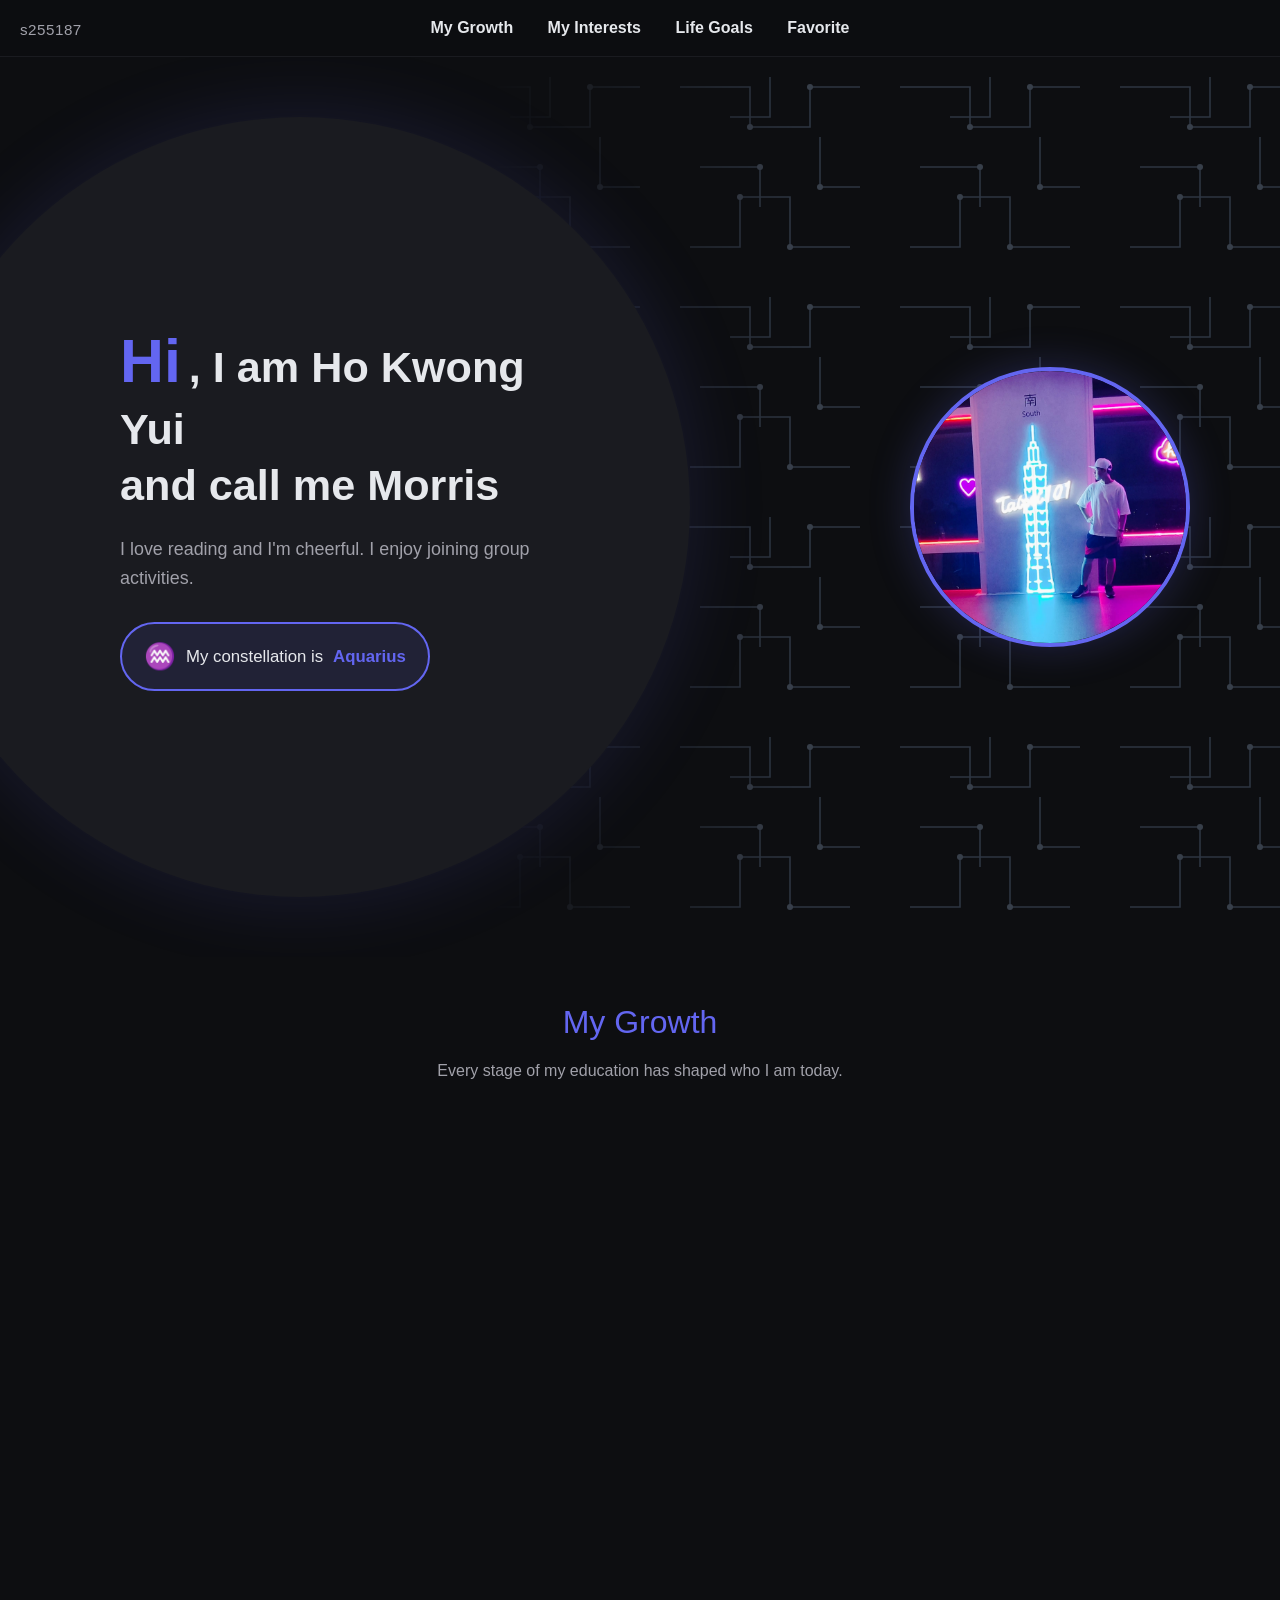
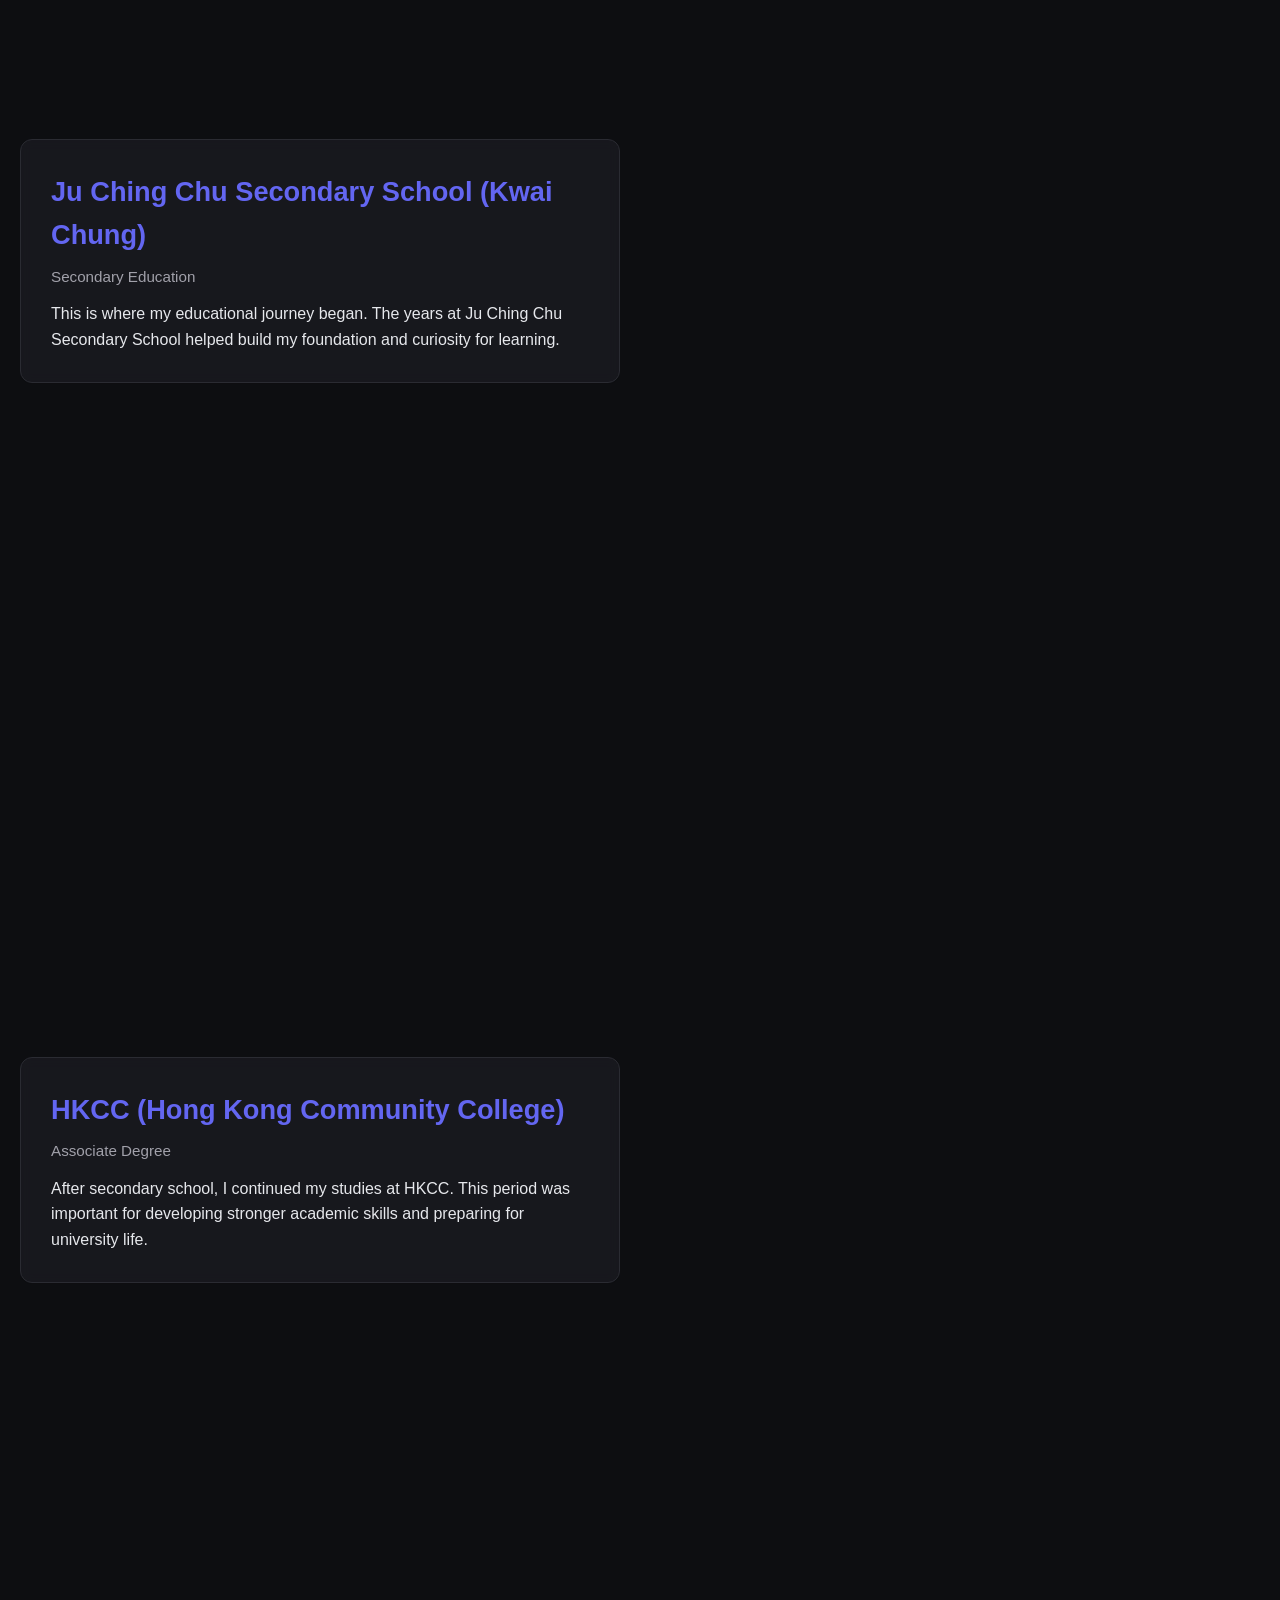
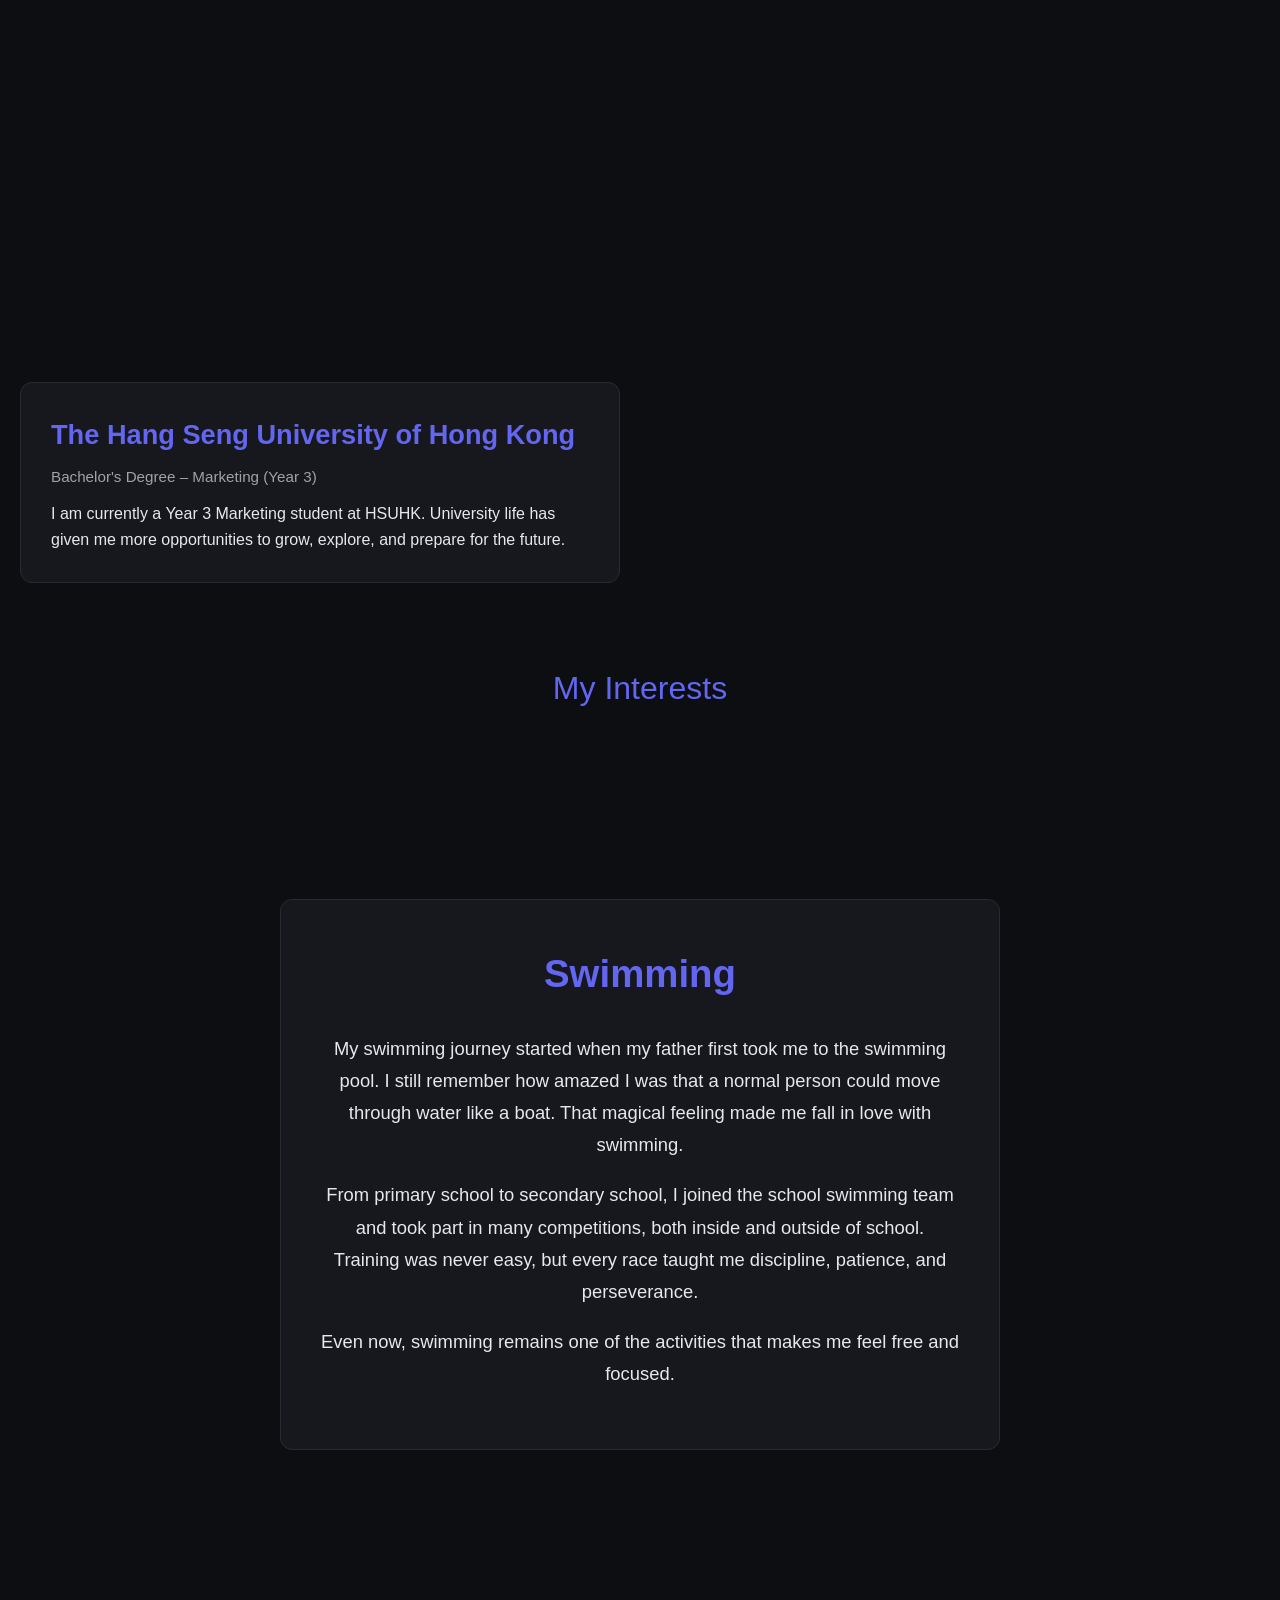
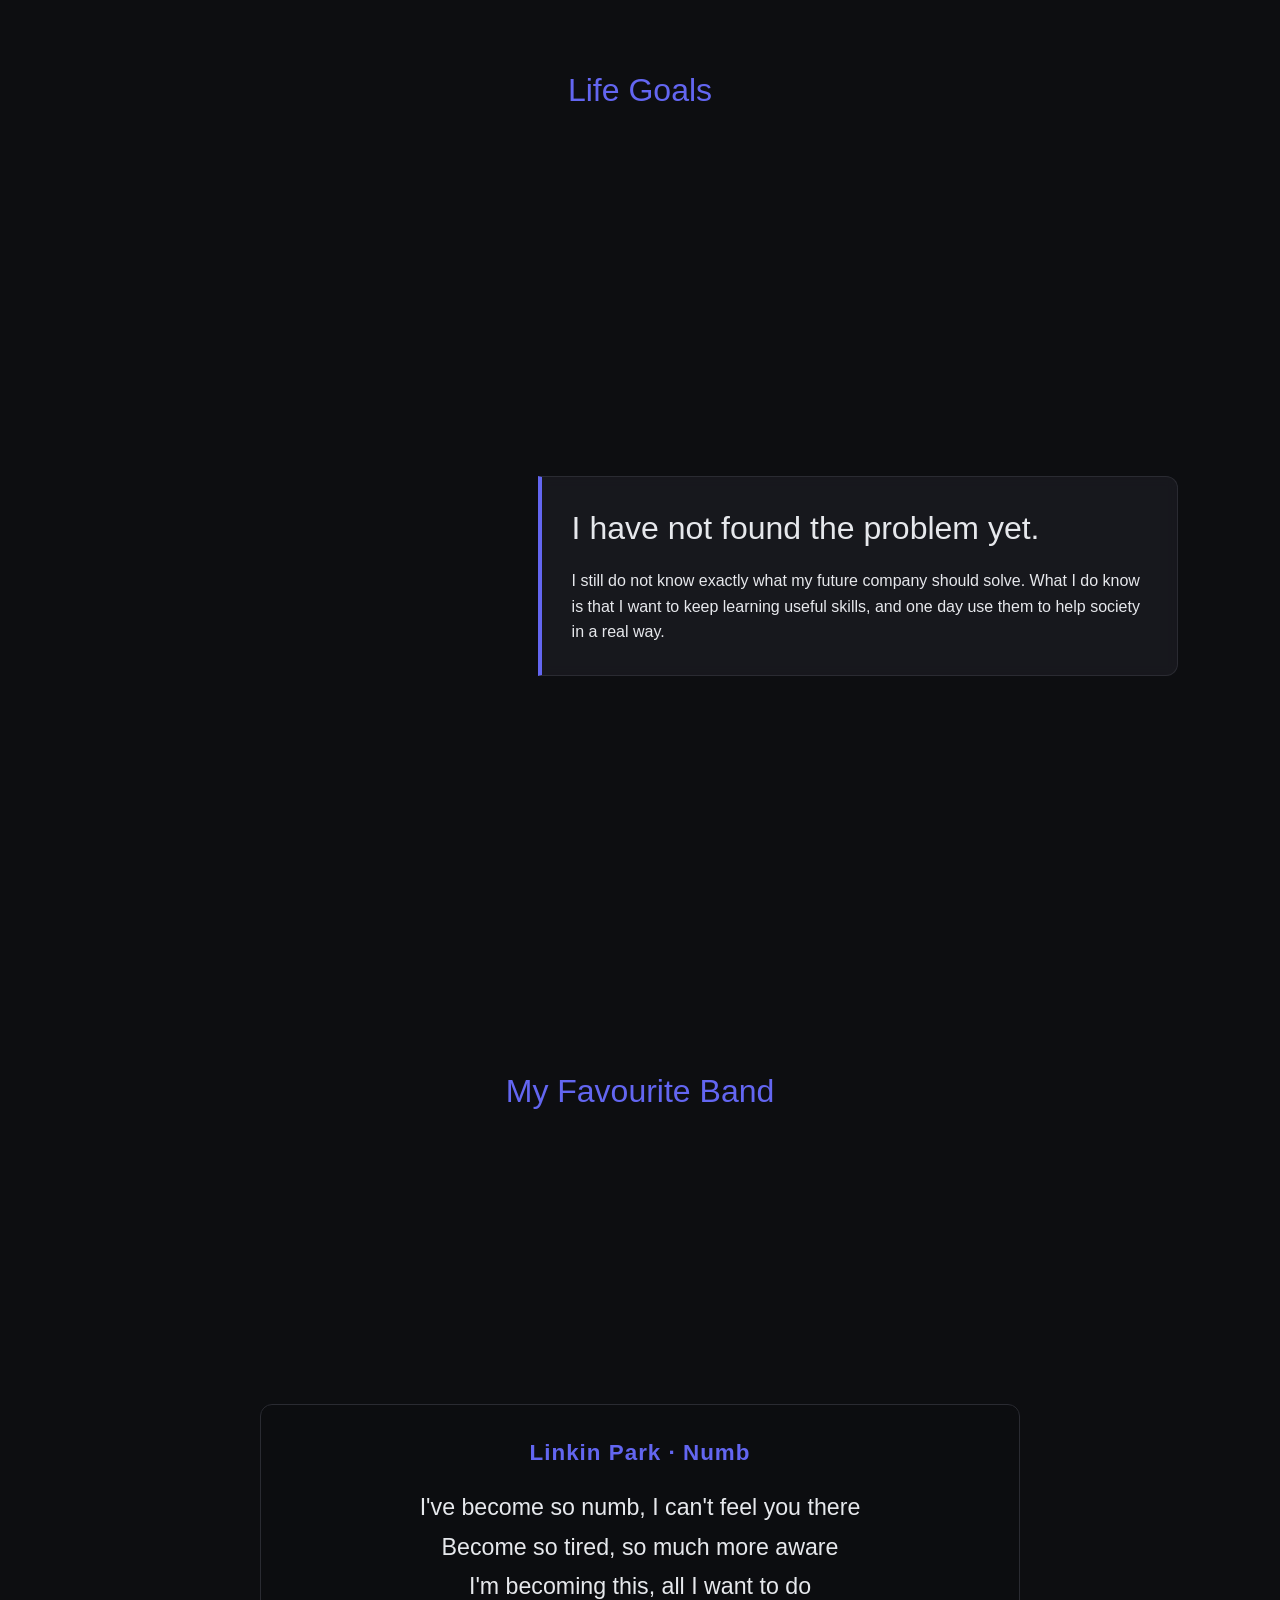
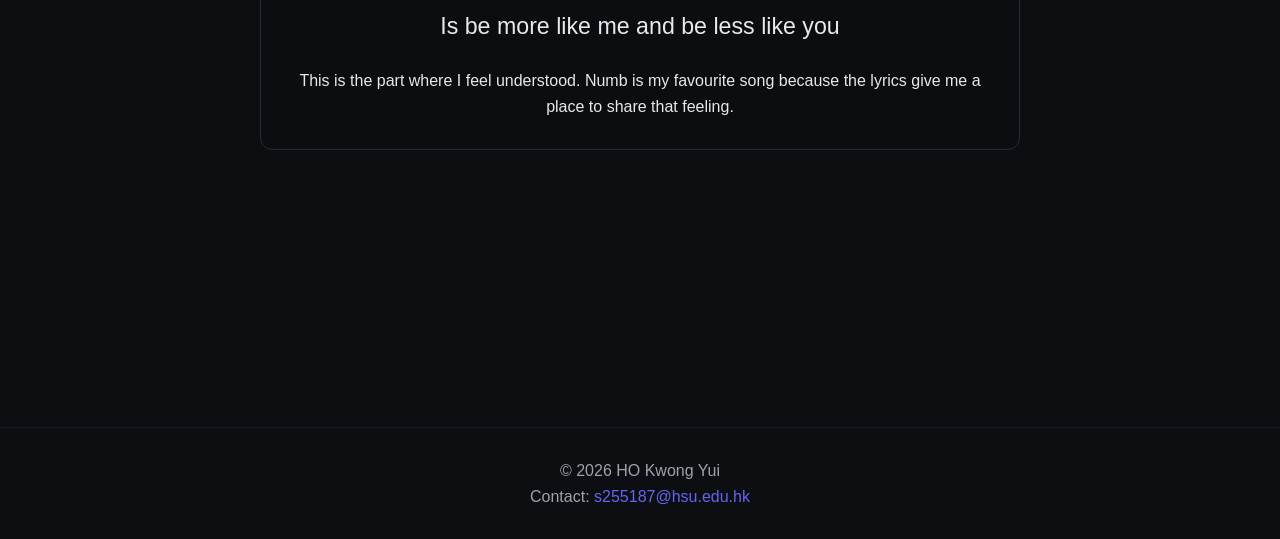
==== index.html @ 3cea28e5 "Rename s255187.html to index.html" ====
<!DOCTYPE html>
<html lang="en">
<head>
    <meta charset="UTF-8">
    <meta name="viewport" content="width=device-width, initial-scale=1.0">
    <title>HO Kwong Yui</title>
    <link rel="stylesheet" href="style.css">
</head>
<body>

    <div class="student-id">s255187</div>

    <nav>
        <a href="#growth">My Growth</a>
        <a href="#interests">My Interests</a>
        <a href="#goals">Life Goals</a>
        <a href="#band">Favorite</a>
    </nav>

    <div class="hero">
        <div class="hero-container">
            <div class="hero-text">
                <h1><span class="hi">Hi</span>, I am Ho Kwong Yui<br>and call me Morris</h1>
                <p class="intro">I love reading and I'm cheerful. I enjoy joining group activities.</p>
                <div class="zodiac-box">
                    <span class="zodiac-icon">♒</span>
                    My constellation is <strong>Aquarius</strong>
                </div>
            </div>
            <div class="hero-photo">
                <img src="profile.jpg" alt="Morris"
                     onerror="if(this.dataset.try!=='jpeg'){this.dataset.try='jpeg';this.src='profile.jpeg';}else{this.style.display='none';this.nextElementSibling.style.display='flex';}">
                <div class="photo-placeholder">Your Photo<br>profile.jpg</div>
            </div>
        </div>
    </div>

    <div id="growth">
        <div class="section-title">My Growth</div>
        <div class="intro">Every stage of my education has shaped who I am today.</div>

        <div class="timeline-item">
            <div class="bg-image" style="background-image: url('secondary.jpg');"></div>
            <div class="content">
                <h3>Ju Ching Chu Secondary School (Kwai Chung)</h3>
                <div class="year">Secondary Education</div>
                <p>This is where my educational journey began. The years at Ju Ching Chu Secondary School helped build my foundation and curiosity for learning.</p>
            </div>
        </div>

        <div class="timeline-item">
            <div class="bg-image" style="background-image: url('hkcc.jpg');"></div>
            <div class="content">
                <h3>HKCC (Hong Kong Community College)</h3>
                <div class="year">Associate Degree</div>
                <p>After secondary school, I continued my studies at HKCC. This period was important for developing stronger academic skills and preparing for university life.</p>
            </div>
        </div>

        <div class="timeline-item">
            <div class="bg-image" style="background-image: url('hsuhk.jpg');"></div>
            <div class="content">
                <h3>The Hang Seng University of Hong Kong</h3>
                <div class="year">Bachelor's Degree – Marketing (Year 3)</div>
                <p>I am currently a Year 3 Marketing student at HSUHK. University life has given me more opportunities to grow, explore, and prepare for the future.</p>
            </div>
        </div>
    </div>

    <div id="interests">
        <div class="section-title">My Interests</div>
        <div class="timeline-item">
            <div class="bg-image" style="background-image: url('swimming.jpg');"></div>
            <div class="content">
                <h3>Swimming</h3>
                <p>My swimming journey started when my father first took me to the swimming pool. I still remember how amazed I was that a normal person could move through water like a boat. That magical feeling made me fall in love with swimming.</p>
                <p>From primary school to secondary school, I joined the school swimming team and took part in many competitions, both inside and outside of school. Training was never easy, but every race taught me discipline, patience, and perseverance.</p>
                <p>Even now, swimming remains one of the activities that makes me feel free and focused.</p>
            </div>
        </div>
    </div>

    <div id="goals">
        <div class="section-title">Life Goals</div>
        <div class="timeline-item">
            <div class="bg-image" style="background-image: url('lifegoal.jpg');"></div>
            <div class="content goal-content">
                <p class="goal-line">I have not found the problem yet.</p>
                <p>I still do not know exactly what my future company should solve. What I do know is that I want to keep learning useful skills, and one day use them to help society in a real way.</p>
            </div>
        </div>
    </div>

    <div id="band">
        <div class="section-title">My Favourite Band</div>
        <div class="timeline-item">
            <div class="bg-image" style="background-image: url('band.jpg');"></div>
            <div class="content band-content">
                <h3>Linkin Park · Numb</h3>
                <blockquote>
                    I've become so numb, I can't feel you there<br>
                    Become so tired, so much more aware<br>
                    I'm becoming this, all I want to do<br>
                    Is be more like me and be less like you
                </blockquote>
                <p>This is the part where I feel understood. Numb is my favourite song because the lyrics give me a place to share that feeling.</p>
            </div>
        </div>
    </div>

    <footer>
        <p>© 2026 HO Kwong Yui</p>
        <p>Contact: <a href="mailto:s255187@hsu.edu.hk">s255187@hsu.edu.hk</a></p>
    </footer>

    <script>
        const items = document.querySelectorAll('.timeline-item');
        const sections = document.querySelectorAll('#growth, #interests, #goals, #band');
        const links = document.querySelectorAll('nav a');

        function updateBackgrounds() {
            const triggerLine = window.innerHeight * 0.75;
            items.forEach((item) => {
                const rect = item.getBoundingClientRect();
                if (rect.top < triggerLine && rect.bottom > window.innerHeight * 0.2) {
                    item.classList.add('active');
                } else {
                    item.classList.remove('active');
                }
            });

            let current = '';
            sections.forEach((section) => {
                const rect = section.getBoundingClientRect();
                if (rect.top <= 120 && rect.bottom > 120) {
                    current = section.id;
                }
            });
            links.forEach((link) => {
                link.classList.toggle('active', link.getAttribute('href') === '#' + current);
            });
        }

        window.addEventListener('scroll', updateBackgrounds);
        window.addEventListener('load', updateBackgrounds);
        updateBackgrounds();
    </script>

</body>
</html>
---- style.css ----
* {
    margin: 0;
    padding: 0;
    box-sizing: border-box;
}

body {
    font-family: Arial, sans-serif;
    background-color: #0D0E11;
    color: #E6E8EC;
    line-height: 1.6;
}

.student-id {
    position: fixed;
    top: 18px;
    left: 20px;
    font-size: 0.95rem;
    color: #A1A1AA;
    z-index: 1100;
    font-weight: 500;
    letter-spacing: 0.5px;
}

nav {
    background-color: rgba(13, 14, 17, 0.92);
    padding: 15px 20px;
    text-align: center;
    position: sticky;
    top: 0;
    z-index: 1000;
    border-bottom: 1px solid #1A1B20;
}

nav a {
    color: #E6E8EC;
    text-decoration: none;
    margin: 0 15px;
    font-weight: bold;
    padding-bottom: 4px;
    border-bottom: 2px solid transparent;
}

nav a:hover,
nav a.active {
    color: #6366F1;
    border-bottom-color: #6366F1;
}

.hero {
    background: #0D0E11;
    min-height: 100vh;
    display: flex;
    align-items: center;
    justify-content: center;
    padding: 40px 20px;
    overflow: hidden;
    position: relative;
}

.hero::after {
    content: '';
    position: absolute;
    inset: 0;
    pointer-events: none;
    z-index: 1;
    background-image: url("data:image/svg+xml,%3Csvg xmlns='http://www.w3.org/2000/svg' width='220' height='220' viewBox='0 0 220 220'%3E%3Cg fill='none' stroke='%23475569' stroke-width='1.6'%3E%3Cpath d='M20 30 H90 V70 H150 V30 H200'/%3E%3Cpath d='M30 190 H80 V140 H130 V190 H190'/%3E%3Cpath d='M40 110 H100 V150'/%3E%3Cpath d='M160 80 V130 H200'/%3E%3Cpath d='M110 20 V60 H70'/%3E%3C/g%3E%3Cg fill='%235b677a'%3E%3Ccircle cx='90' cy='70' r='3'/%3E%3Ccircle cx='150' cy='30' r='3'/%3E%3Ccircle cx='80' cy='140' r='3'/%3E%3Ccircle cx='130' cy='190' r='3'/%3E%3Ccircle cx='160' cy='130' r='3'/%3E%3Ccircle cx='100' cy='110' r='3'/%3E%3C/g%3E%3C/svg%3E");
    background-size: 220px 220px;
    opacity: 0.55;
    mask-image: linear-gradient(90deg, transparent 0%, transparent 38%, #000 62%, #000 100%);
    -webkit-mask-image: linear-gradient(90deg, transparent 0%, transparent 38%, #000 62%, #000 100%);
}

.hero-container {
    display: flex;
    align-items: center;
    justify-content: space-between;
    max-width: 1100px;
    width: 100%;
    gap: 60px;
    position: relative;
    z-index: 2;
}

.hero-text {
    flex: 1;
    position: relative;
    padding: 60px 50px 60px 30px;
    max-width: 560px;
}

.hero-text::before {
    content: '';
    position: absolute;
    top: 50%;
    left: -180px;
    transform: translateY(-50%);
    width: 780px;
    height: 780px;
    background: #1A1B20;
    border-radius: 50%;
    z-index: -1;
    box-shadow: 0 0 80px rgba(99, 102, 241, 0.15);
}

.hero-text h1 {
    font-size: 2.7rem;
    margin-bottom: 22px;
    line-height: 1.3;
    color: #E6E8EC;
}

.hero-text h1 .hi {
    font-size: 3.8rem;
    color: #6366F1;
    display: inline-block;
    margin-right: 8px;
}

.hero-text .intro {
    font-size: 1.12rem;
    color: #A1A1AA;
    margin-bottom: 30px;
    line-height: 1.6;
    max-width: 440px;
}

.zodiac-box {
    display: inline-flex;
    align-items: center;
    gap: 10px;
    border: 2px solid #6366F1;
    padding: 12px 22px;
    border-radius: 50px;
    background: rgba(99, 102, 241, 0.1);
    font-size: 1.05rem;
}

.zodiac-box .zodiac-icon,
.zodiac-box strong {
    color: #6366F1;
}

.zodiac-box .zodiac-icon {
    font-size: 1.6rem;
}

.hero-photo {
    flex-shrink: 0;
    width: 280px;
    height: 280px;
    position: relative;
}

.hero-photo img,
.photo-placeholder {
    width: 280px;
    height: 280px;
    border-radius: 50%;
    border: 4px solid #6366F1;
    box-shadow: 0 0 40px rgba(99, 102, 241, 0.25);
}

.hero-photo img {
    object-fit: cover;
    display: block;
}

.photo-placeholder {
    display: none;
    background: #1A1B20;
    align-items: center;
    justify-content: center;
    color: #A1A1AA;
    text-align: center;
    padding: 20px;
}

#growth,
#interests,
#goals,
#band {
    background: #0D0E11;
}

.section-title {
    color: #6366F1;
    padding: 40px 20px 10px;
    text-align: center;
    font-size: 2rem;
}

#growth .intro {
    color: #A1A1AA;
    text-align: center;
    padding: 0 20px 40px;
}

.timeline-item {
    position: relative;
    height: 100vh;
    width: 100%;
    overflow: hidden;
    display: flex;
    align-items: flex-end;
}

.bg-image {
    position: absolute;
    inset: 0;
    background-size: cover;
    background-position: center;
    opacity: 0;
    transform: translateY(100%);
    transition: transform 1.1s cubic-bezier(0.25, 0.8, 0.25, 1), opacity 1.1s ease;
    z-index: 1;
}

.timeline-item.active .bg-image {
    opacity: 1;
    transform: translateY(0);
}

.content {
    position: relative;
    z-index: 2;
    background: rgba(26, 27, 32, 0.85);
    padding: 30px;
    margin: 0 20px 40px;
    border-radius: 12px;
    max-width: 600px;
    color: #E6E8EC;
    backdrop-filter: blur(6px);
    border: 1px solid #2A2B32;
}

.content h3 {
    font-size: 1.7rem;
    margin-bottom: 8px;
    color: #6366F1;
}

.content .year {
    color: #A1A1AA;
    font-size: 0.95rem;
    margin-bottom: 12px;
}

#interests .timeline-item,
#goals .timeline-item,
#band .timeline-item {
    align-items: center;
    justify-content: center;
}

#interests .content {
    text-align: center;
    max-width: 720px;
    margin: 0 auto;
    padding: 40px;
    font-size: 1.15rem;
    line-height: 1.75;
}

#interests .content h3 {
    font-size: 2.4rem;
    margin-bottom: 25px;
}

#interests .content p {
    margin-bottom: 18px;
}

.goal-content {
    text-align: left;
    max-width: 640px;
    margin: 0 8vw 0 auto;
    border-left: 4px solid #6366F1;
    border-radius: 0 12px 12px 0;
}

.goal-line {
    font-size: 2rem;
    line-height: 1.35;
    color: #E6E8EC;
    margin-bottom: 18px;
}

.band-content {
    text-align: center;
    max-width: 760px;
    margin: 0 auto;
    background: rgba(13, 14, 17, 0.72);
}

.band-content h3 {
    font-size: 1.4rem;
    letter-spacing: 1px;
}

.band-content blockquote {
    font-size: 1.45rem;
    line-height: 1.7;
    margin: 18px 0 22px;
    color: #E6E8EC;
}

footer {
    text-align: center;
    padding: 30px;
    color: #A1A1AA;
    border-top: 1px solid #1A1B20;
}

footer a {
    color: #6366F1;
    text-decoration: none;
}

@media (max-width: 768px) {
    .student-id {
        top: 12px;
        left: 12px;
        font-size: 0.85rem;
    }

    nav a {
        margin: 0 8px;
        font-size: 0.9rem;
    }

    .hero::after {
        mask-image: linear-gradient(180deg, transparent 0%, #000 45%, #000 100%);
        -webkit-mask-image: linear-gradient(180deg, transparent 0%, #000 45%, #000 100%);
    }

    .hero-container {
        flex-direction: column-reverse;
        text-align: center;
        gap: 40px;
    }

    .hero-text {
        padding: 30px 20px;
        max-width: 100%;
    }

    .hero-text::before {
        display: none;
    }

    .hero-text h1 {
        font-size: 1.9rem;
    }

    .hero-text h1 .hi {
        font-size: 2.6rem;
    }

    .hero-text .intro {
        max-width: 100%;
    }

    .hero-photo,
    .hero-photo img,
    .photo-placeholder {
        width: 220px;
        height: 220px;
    }

    #interests .content,
    .goal-content,
    .band-content {
        max-width: 90%;
        margin: 0 auto 30px;
        padding: 24px 18px;
    }

    .goal-line,
    .band-content blockquote {
        font-size: 1.15rem;
    }
}
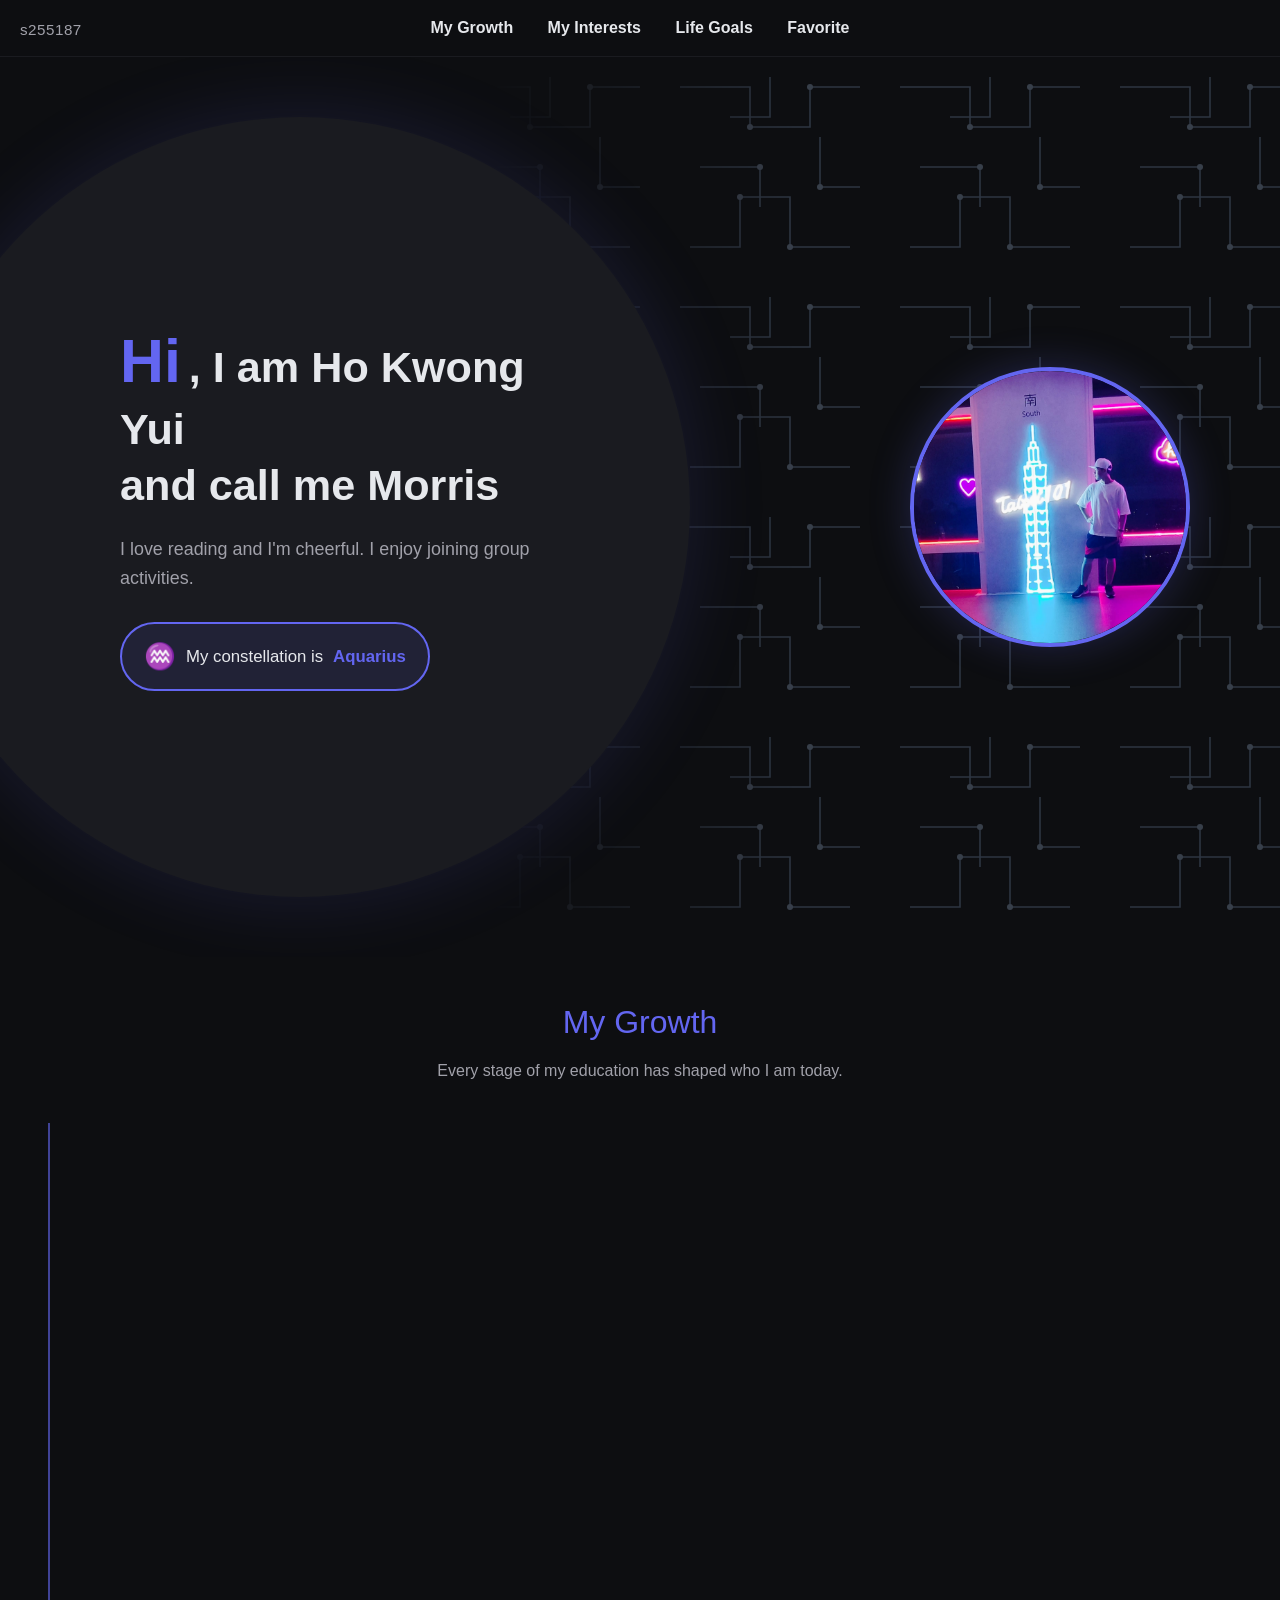
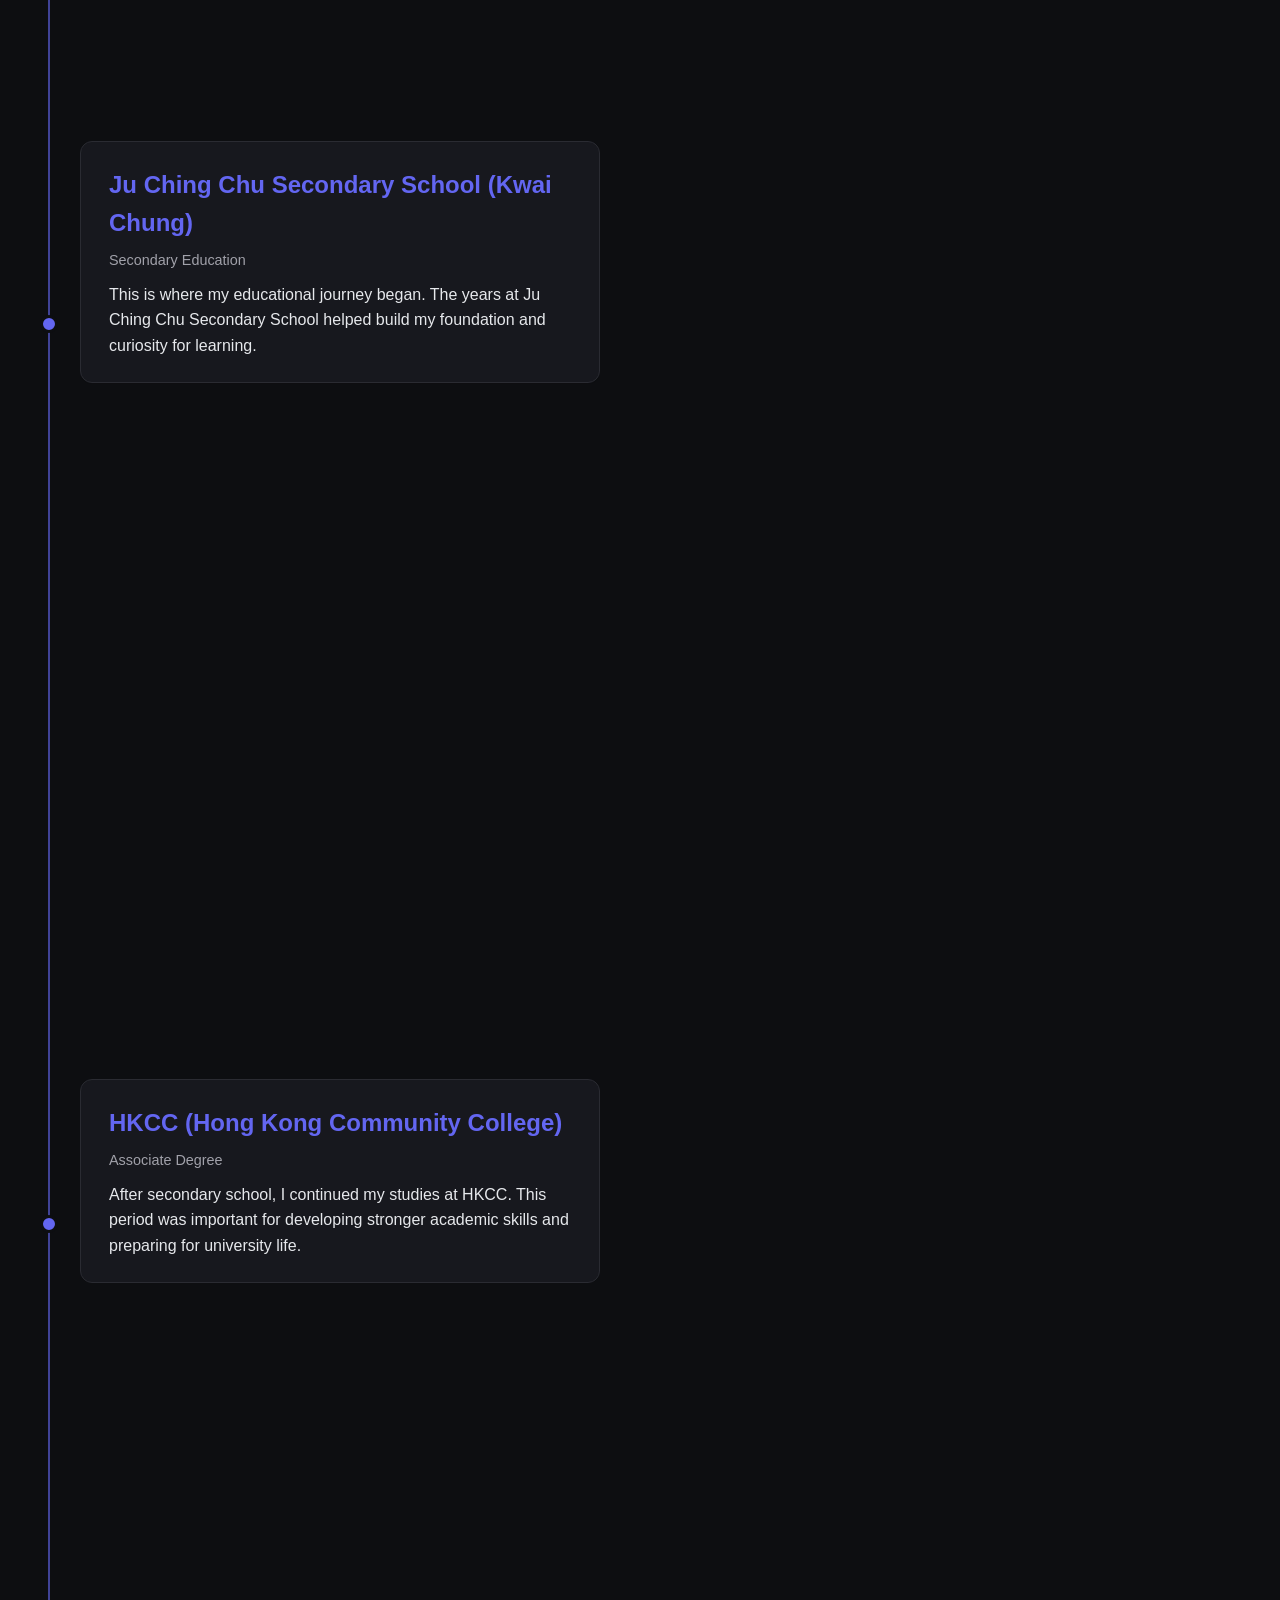
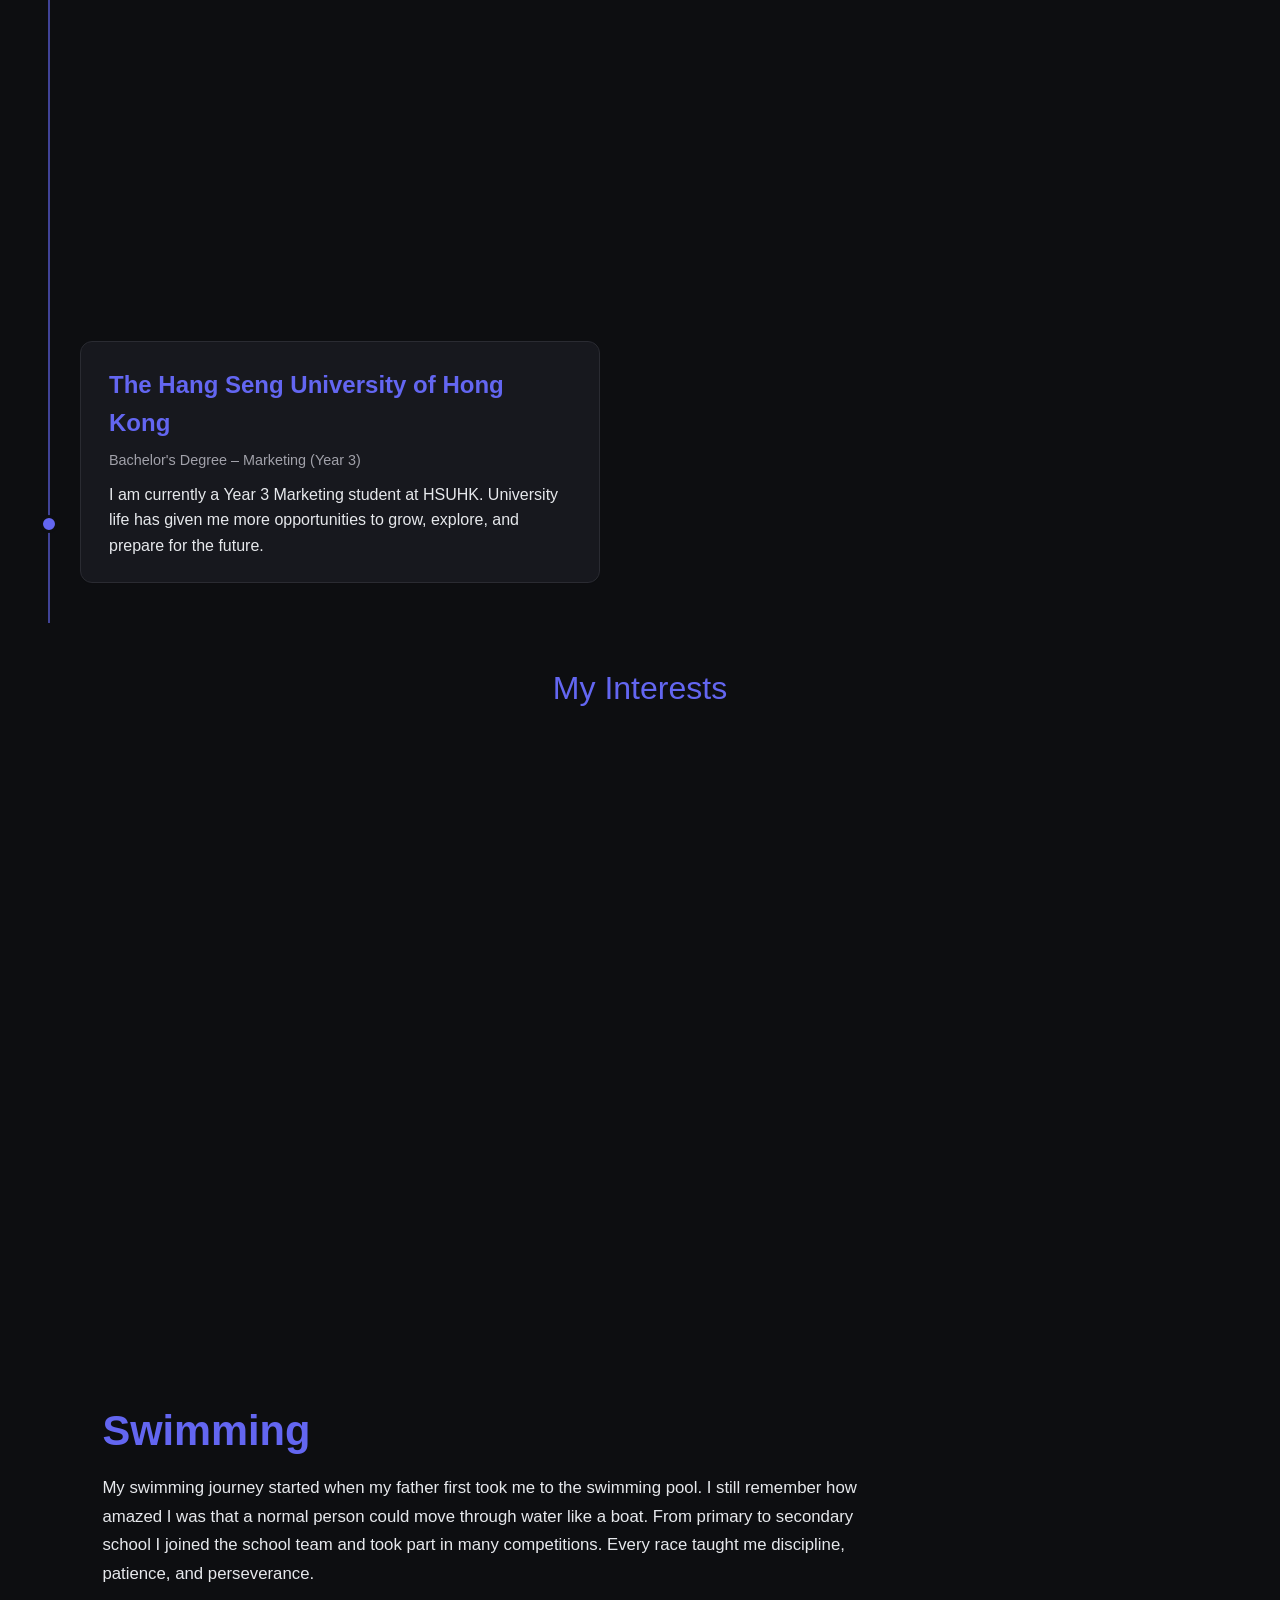
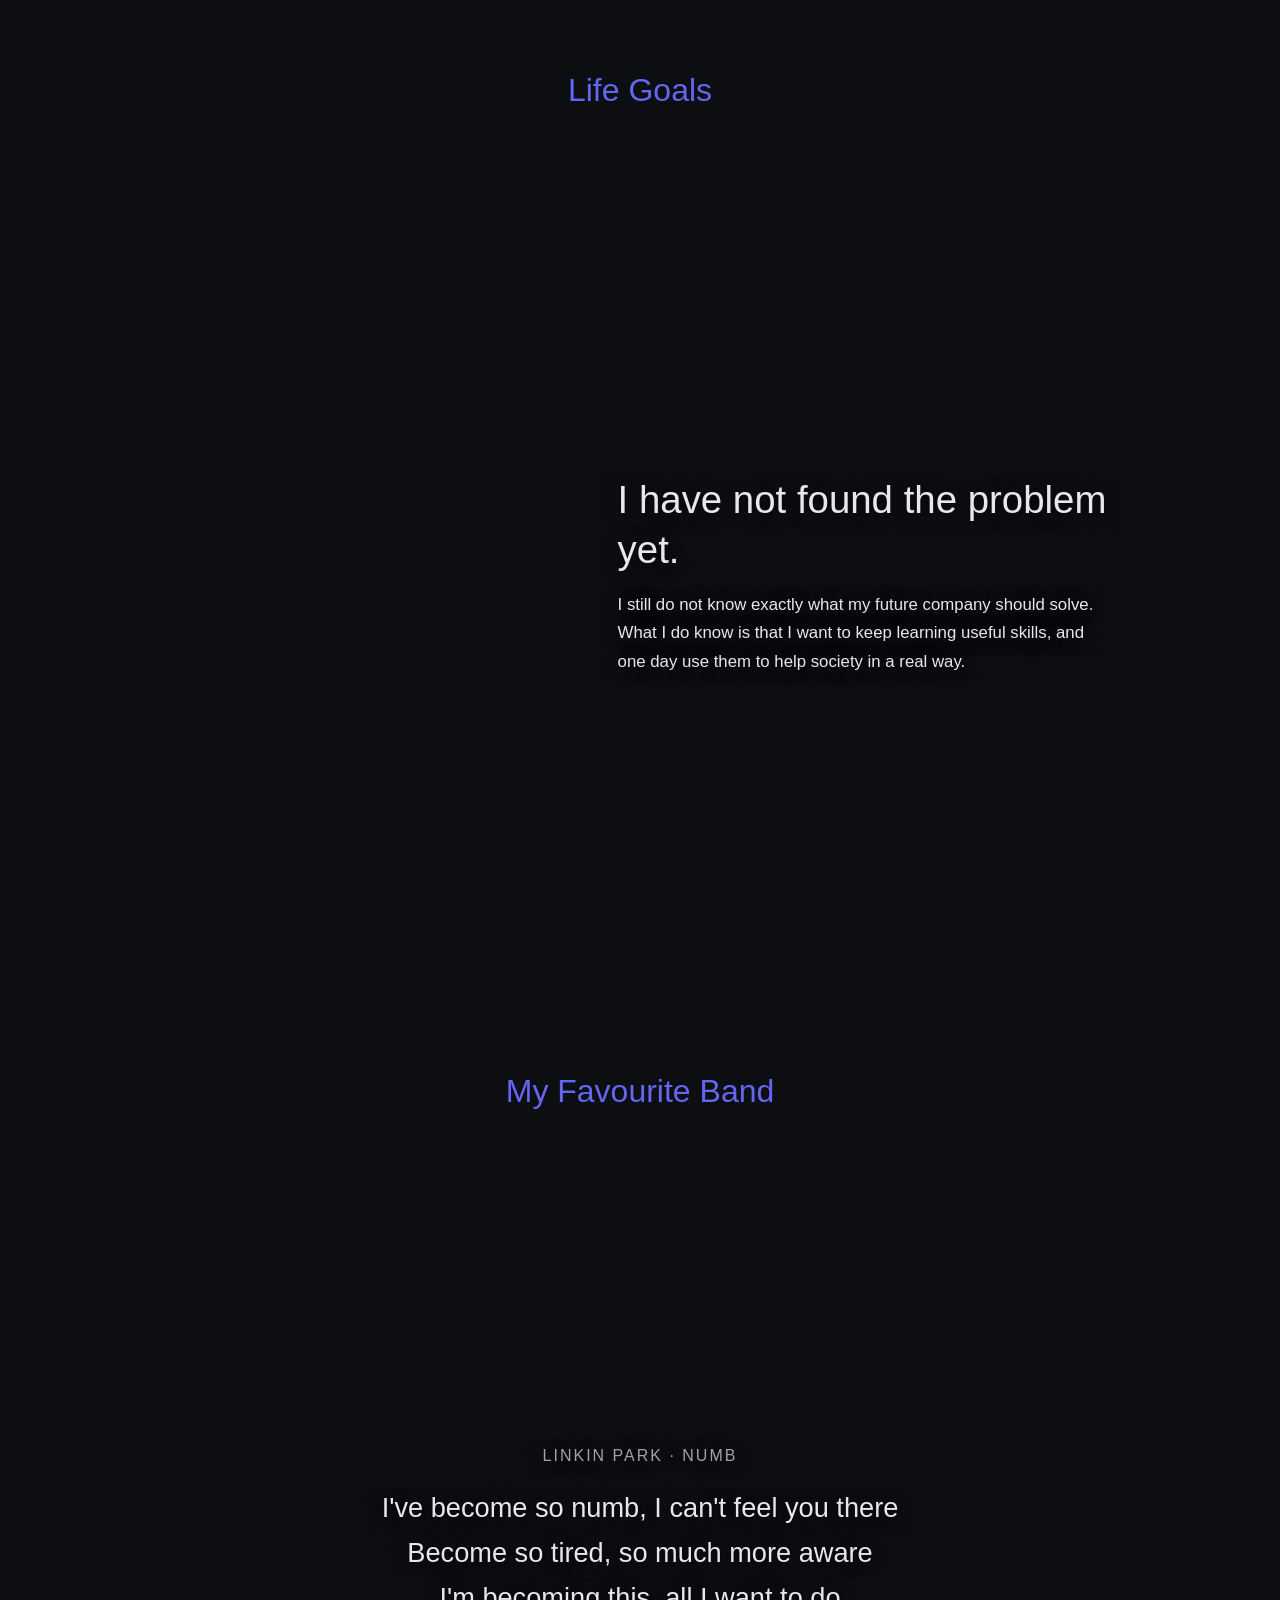
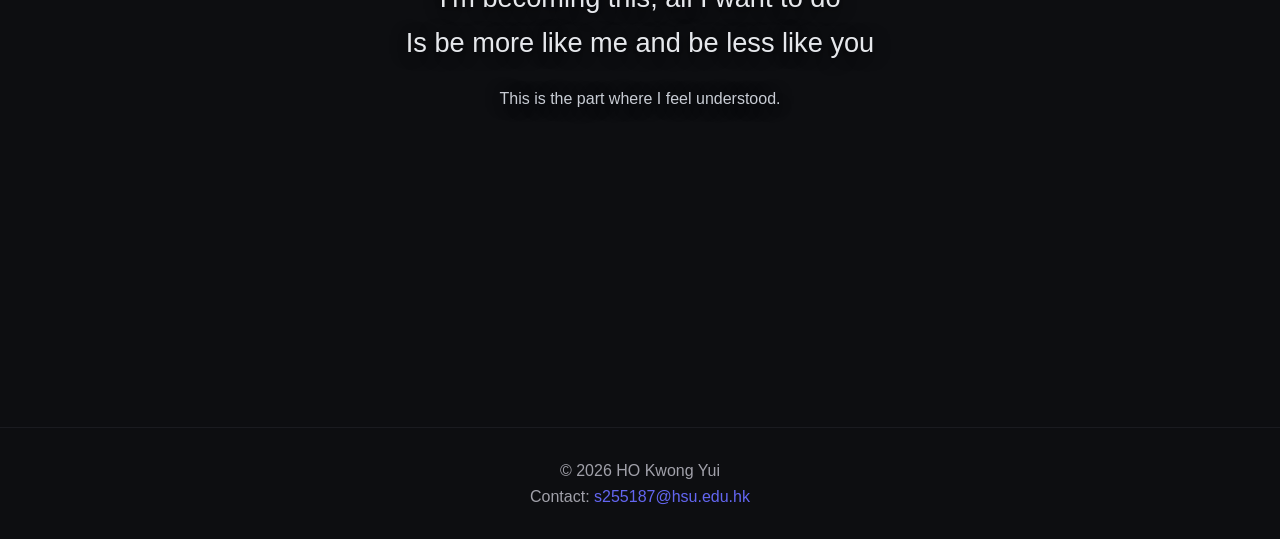
==== commit 3212338d: "Update index.html" ====
--- a/index.html
+++ b/index.html
@@ -39,27 +39,30 @@
         <div class="section-title">My Growth</div>
         <div class="intro">Every stage of my education has shaped who I am today.</div>
 
-        <div class="timeline-item">
+        <div class="timeline-item growth-item">
             <div class="bg-image" style="background-image: url('secondary.jpg');"></div>
-            <div class="content">
+            <div class="timeline-dot"></div>
+            <div class="content growth-content">
                 <h3>Ju Ching Chu Secondary School (Kwai Chung)</h3>
                 <div class="year">Secondary Education</div>
                 <p>This is where my educational journey began. The years at Ju Ching Chu Secondary School helped build my foundation and curiosity for learning.</p>
             </div>
         </div>
 
-        <div class="timeline-item">
+        <div class="timeline-item growth-item">
             <div class="bg-image" style="background-image: url('hkcc.jpg');"></div>
-            <div class="content">
+            <div class="timeline-dot"></div>
+            <div class="content growth-content">
                 <h3>HKCC (Hong Kong Community College)</h3>
                 <div class="year">Associate Degree</div>
                 <p>After secondary school, I continued my studies at HKCC. This period was important for developing stronger academic skills and preparing for university life.</p>
             </div>
         </div>
 
-        <div class="timeline-item">
+        <div class="timeline-item growth-item">
             <div class="bg-image" style="background-image: url('hsuhk.jpg');"></div>
-            <div class="content">
+            <div class="timeline-dot"></div>
+            <div class="content growth-content">
                 <h3>The Hang Seng University of Hong Kong</h3>
                 <div class="year">Bachelor's Degree – Marketing (Year 3)</div>
                 <p>I am currently a Year 3 Marketing student at HSUHK. University life has given me more opportunities to grow, explore, and prepare for the future.</p>
@@ -69,41 +72,39 @@
 
     <div id="interests">
         <div class="section-title">My Interests</div>
-        <div class="timeline-item">
+        <div class="timeline-item interest-item">
             <div class="bg-image" style="background-image: url('swimming.jpg');"></div>
-            <div class="content">
+            <div class="interest-bar">
                 <h3>Swimming</h3>
-                <p>My swimming journey started when my father first took me to the swimming pool. I still remember how amazed I was that a normal person could move through water like a boat. That magical feeling made me fall in love with swimming.</p>
-                <p>From primary school to secondary school, I joined the school swimming team and took part in many competitions, both inside and outside of school. Training was never easy, but every race taught me discipline, patience, and perseverance.</p>
-                <p>Even now, swimming remains one of the activities that makes me feel free and focused.</p>
+                <p>My swimming journey started when my father first took me to the swimming pool. I still remember how amazed I was that a normal person could move through water like a boat. From primary to secondary school I joined the school team and took part in many competitions. Every race taught me discipline, patience, and perseverance.</p>
             </div>
         </div>
     </div>
 
     <div id="goals">
         <div class="section-title">Life Goals</div>
-        <div class="timeline-item">
+        <div class="timeline-item goal-item">
             <div class="bg-image" style="background-image: url('lifegoal.jpg');"></div>
-            <div class="content goal-content">
+            <div class="goal-overlay">
                 <p class="goal-line">I have not found the problem yet.</p>
-                <p>I still do not know exactly what my future company should solve. What I do know is that I want to keep learning useful skills, and one day use them to help society in a real way.</p>
+                <p class="goal-sub">I still do not know exactly what my future company should solve. What I do know is that I want to keep learning useful skills, and one day use them to help society in a real way.</p>
             </div>
         </div>
     </div>
 
     <div id="band">
         <div class="section-title">My Favourite Band</div>
-        <div class="timeline-item">
+        <div class="timeline-item band-item">
             <div class="bg-image" style="background-image: url('band.jpg');"></div>
-            <div class="content band-content">
-                <h3>Linkin Park · Numb</h3>
+            <div class="band-overlay">
+                <p class="band-song">Linkin Park · Numb</p>
                 <blockquote>
                     I've become so numb, I can't feel you there<br>
                     Become so tired, so much more aware<br>
                     I'm becoming this, all I want to do<br>
                     Is be more like me and be less like you
                 </blockquote>
-                <p>This is the part where I feel understood. Numb is my favourite song because the lyrics give me a place to share that feeling.</p>
+                <p class="band-note">This is the part where I feel understood.</p>
             </div>
         </div>
     </div>
--- a/style.css
+++ b/style.css
@@ -23,7 +23,7 @@
 }
 
 nav {
-    background-color: rgba(13, 14, 17, 0.92);
+    background-color: #0D0E11;
     padding: 15px 20px;
     text-align: center;
     position: sticky;
@@ -201,8 +201,6 @@
     height: 100vh;
     width: 100%;
     overflow: hidden;
-    display: flex;
-    align-items: flex-end;
 }
 
 .bg-image {
@@ -221,88 +219,150 @@
     transform: translateY(0);
 }
 
-.content {
-    position: relative;
-    z-index: 2;
-    background: rgba(26, 27, 32, 0.85);
-    padding: 30px;
-    margin: 0 20px 40px;
+/* Growth: left bottom card + timeline dot */
+.growth-item {
+    display: flex;
+    align-items: flex-end;
+}
+
+.growth-item::before {
+    content: '';
+    position: absolute;
+    left: 48px;
+    top: 0;
+    bottom: 0;
+    width: 2px;
+    background: rgba(99, 102, 241, 0.6);
+    z-index: 2;
+}
+
+.timeline-dot {
+    position: absolute;
+    left: 40px;
+    bottom: 90px;
+    width: 18px;
+    height: 18px;
+    border-radius: 50%;
+    background: #6366F1;
+    border: 3px solid #0D0E11;
+    z-index: 3;
+}
+
+.growth-content {
+    position: relative;
+    z-index: 2;
+    background: rgba(26, 27, 32, 0.88);
+    padding: 24px 28px;
+    margin: 0 20px 40px 80px;
     border-radius: 12px;
-    max-width: 600px;
+    max-width: 520px;
     color: #E6E8EC;
     backdrop-filter: blur(6px);
     border: 1px solid #2A2B32;
 }
 
-.content h3 {
+.growth-content h3 {
+    font-size: 1.5rem;
+    margin-bottom: 6px;
+    color: #6366F1;
+}
+
+.growth-content .year {
+    color: #A1A1AA;
+    font-size: 0.9rem;
+    margin-bottom: 10px;
+}
+
+/* Interests: bottom bar */
+.interest-item {
+    display: flex;
+    align-items: flex-end;
+}
+
+.interest-bar {
+    position: relative;
+    z-index: 2;
+    width: 100%;
+    background: linear-gradient(to top, rgba(13,14,17,0.92), rgba(13,14,17,0.55));
+    padding: 28px 8vw 36px;
+    color: #E6E8EC;
+}
+
+.interest-bar h3 {
+    font-size: 2.6rem;
+    color: #6366F1;
+    margin-bottom: 10px;
+}
+
+.interest-bar p {
+    max-width: 760px;
+    font-size: 1.05rem;
+    line-height: 1.7;
+}
+
+/* Goals: large text overlay, no heavy card */
+.goal-item {
+    display: flex;
+    align-items: center;
+    justify-content: flex-end;
+}
+
+.goal-overlay {
+    position: relative;
+    z-index: 2;
+    max-width: 560px;
+    margin-right: 8vw;
+    text-shadow: 0 2px 18px rgba(0,0,0,0.7);
+}
+
+.goal-line {
+    font-size: 2.4rem;
+    line-height: 1.3;
+    margin-bottom: 16px;
+    color: #E6E8EC;
+}
+
+.goal-sub {
+    font-size: 1.05rem;
+    line-height: 1.7;
+    color: #E6E8EC;
+    max-width: 480px;
+}
+
+/* Band: lyrics focus, very light background */
+.band-item {
+    display: flex;
+    align-items: center;
+    justify-content: center;
+}
+
+.band-overlay {
+    position: relative;
+    z-index: 2;
+    text-align: center;
+    max-width: 780px;
+    padding: 20px;
+    text-shadow: 0 2px 16px rgba(0,0,0,0.8);
+}
+
+.band-song {
+    font-size: 1rem;
+    letter-spacing: 2px;
+    color: #A1A1AA;
+    margin-bottom: 18px;
+    text-transform: uppercase;
+}
+
+.band-overlay blockquote {
     font-size: 1.7rem;
-    margin-bottom: 8px;
-    color: #6366F1;
-}
-
-.content .year {
-    color: #A1A1AA;
-    font-size: 0.95rem;
-    margin-bottom: 12px;
-}
-
-#interests .timeline-item,
-#goals .timeline-item,
-#band .timeline-item {
-    align-items: center;
-    justify-content: center;
-}
-
-#interests .content {
-    text-align: center;
-    max-width: 720px;
-    margin: 0 auto;
-    padding: 40px;
-    font-size: 1.15rem;
-    line-height: 1.75;
-}
-
-#interests .content h3 {
-    font-size: 2.4rem;
-    margin-bottom: 25px;
-}
-
-#interests .content p {
-    margin-bottom: 18px;
-}
-
-.goal-content {
-    text-align: left;
-    max-width: 640px;
-    margin: 0 8vw 0 auto;
-    border-left: 4px solid #6366F1;
-    border-radius: 0 12px 12px 0;
-}
-
-.goal-line {
-    font-size: 2rem;
-    line-height: 1.35;
-    color: #E6E8EC;
-    margin-bottom: 18px;
-}
-
-.band-content {
-    text-align: center;
-    max-width: 760px;
-    margin: 0 auto;
-    background: rgba(13, 14, 17, 0.72);
-}
-
-.band-content h3 {
-    font-size: 1.4rem;
-    letter-spacing: 1px;
-}
-
-.band-content blockquote {
-    font-size: 1.45rem;
-    line-height: 1.7;
-    margin: 18px 0 22px;
-    color: #E6E8EC;
+    line-height: 1.65;
+    margin-bottom: 20px;
+    color: #E6E8EC;
+}
+
+.band-note {
+    font-size: 1rem;
+    color: #C8CCD4;
 }
 
 footer {
@@ -319,14 +379,19 @@
 
 @media (max-width: 768px) {
     .student-id {
-        top: 12px;
+        top: 58px;
         left: 12px;
-        font-size: 0.85rem;
+        font-size: 0.75rem;
+        z-index: 999;
+    }
+
+    nav {
+        padding: 12px 8px;
     }
 
     nav a {
-        margin: 0 8px;
-        font-size: 0.9rem;
+        margin: 0 5px;
+        font-size: 0.82rem;
     }
 
     .hero::after {
@@ -368,16 +433,57 @@
         height: 220px;
     }
 
-    #interests .content,
-    .goal-content,
-    .band-content {
-        max-width: 90%;
-        margin: 0 auto 30px;
-        padding: 24px 18px;
-    }
-
-    .goal-line,
-    .band-content blockquote {
+    .growth-item::before {
+        left: 24px;
+    }
+
+    .timeline-dot {
+        left: 16px;
+        bottom: 70px;
+    }
+
+    .growth-content {
+        margin: 0 16px 30px 48px;
+        padding: 18px;
+        max-width: none;
+    }
+
+    .interest-bar {
+        padding: 20px 20px 28px;
+    }
+
+    .interest-bar h3 {
+        font-size: 1.8rem;
+    }
+
+    .interest-bar p {
+        font-size: 0.95rem;
+    }
+
+    .goal-item {
+        justify-content: center;
+        padding: 70px 20px 30px;
+    }
+
+    .goal-overlay {
+        margin-right: 0;
+        max-width: 100%;
+    }
+
+    .goal-line {
+        font-size: 1.6rem;
+    }
+
+    .goal-sub {
+        font-size: 0.95rem;
+    }
+
+    .band-item {
+        padding: 70px 16px 30px;
+    }
+
+    .band-overlay blockquote {
         font-size: 1.15rem;
-    }
-}+        line-height: 1.55;
+    }
+}
